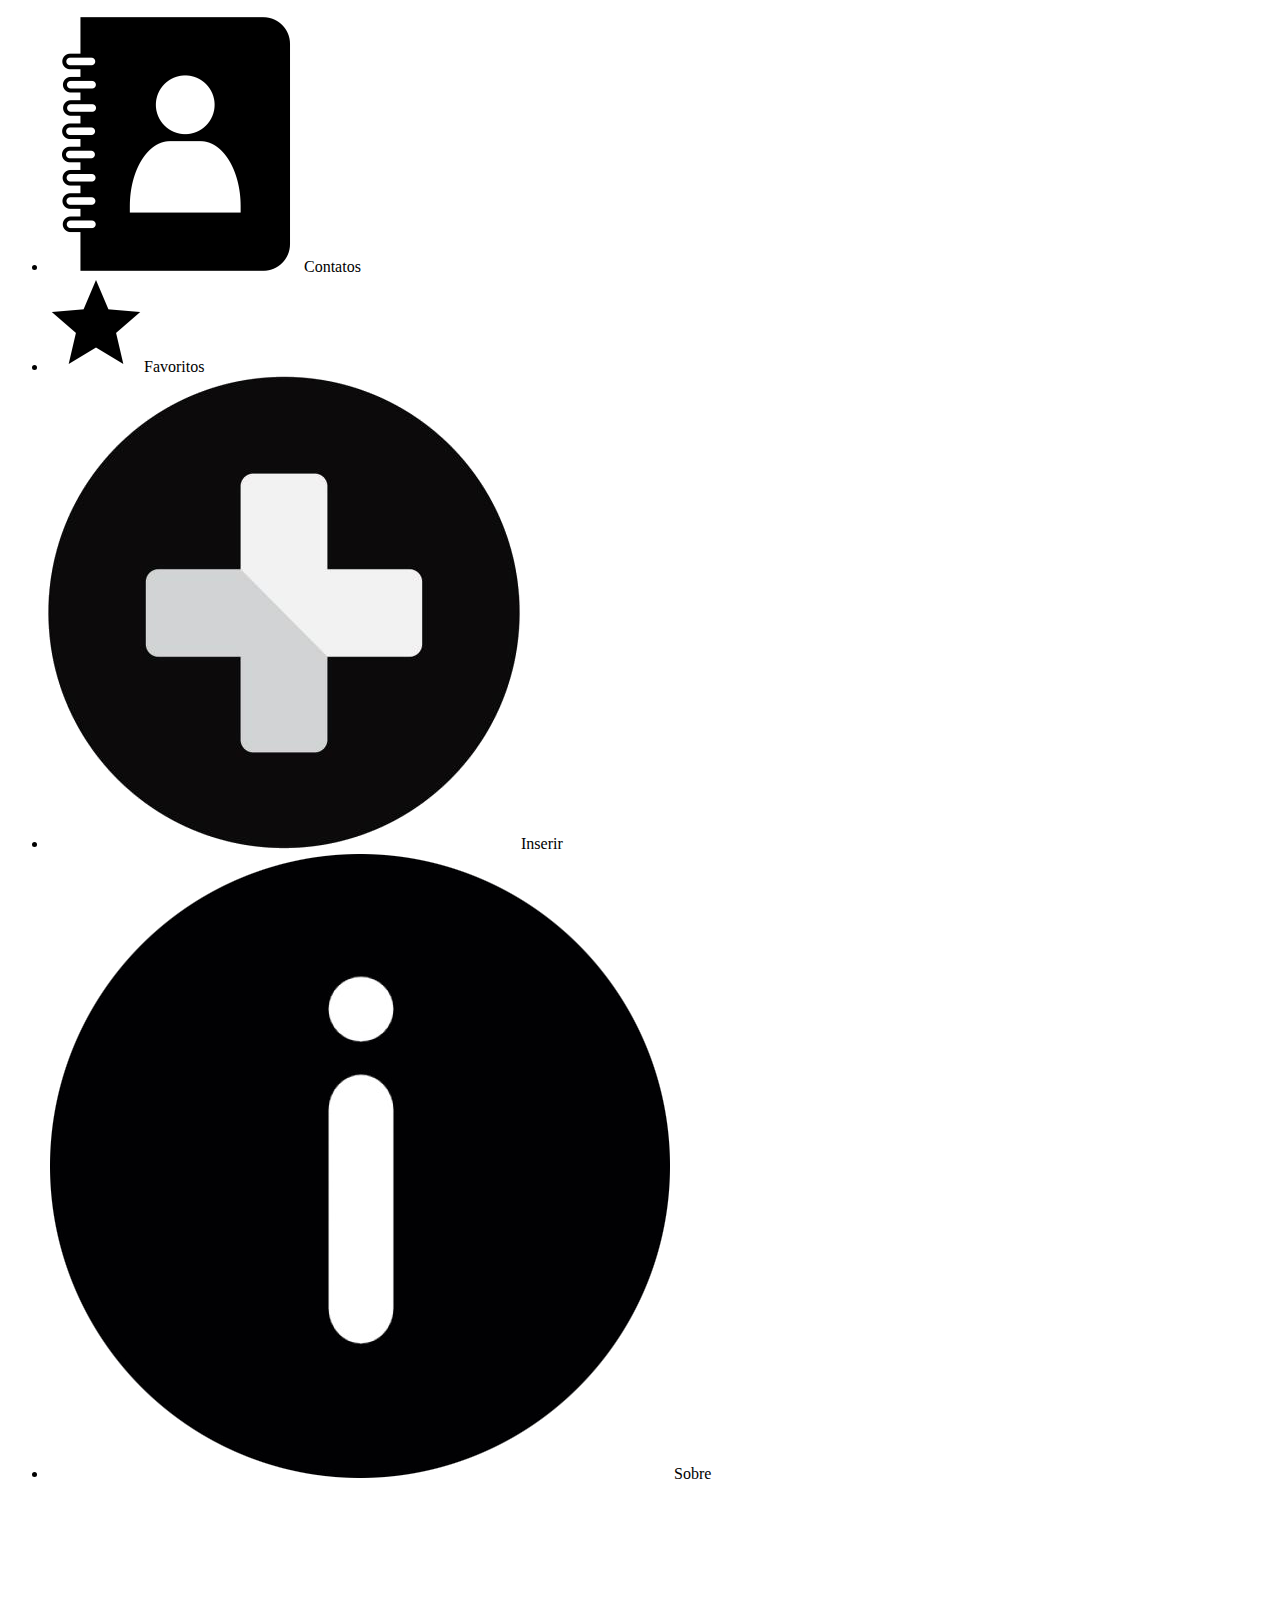
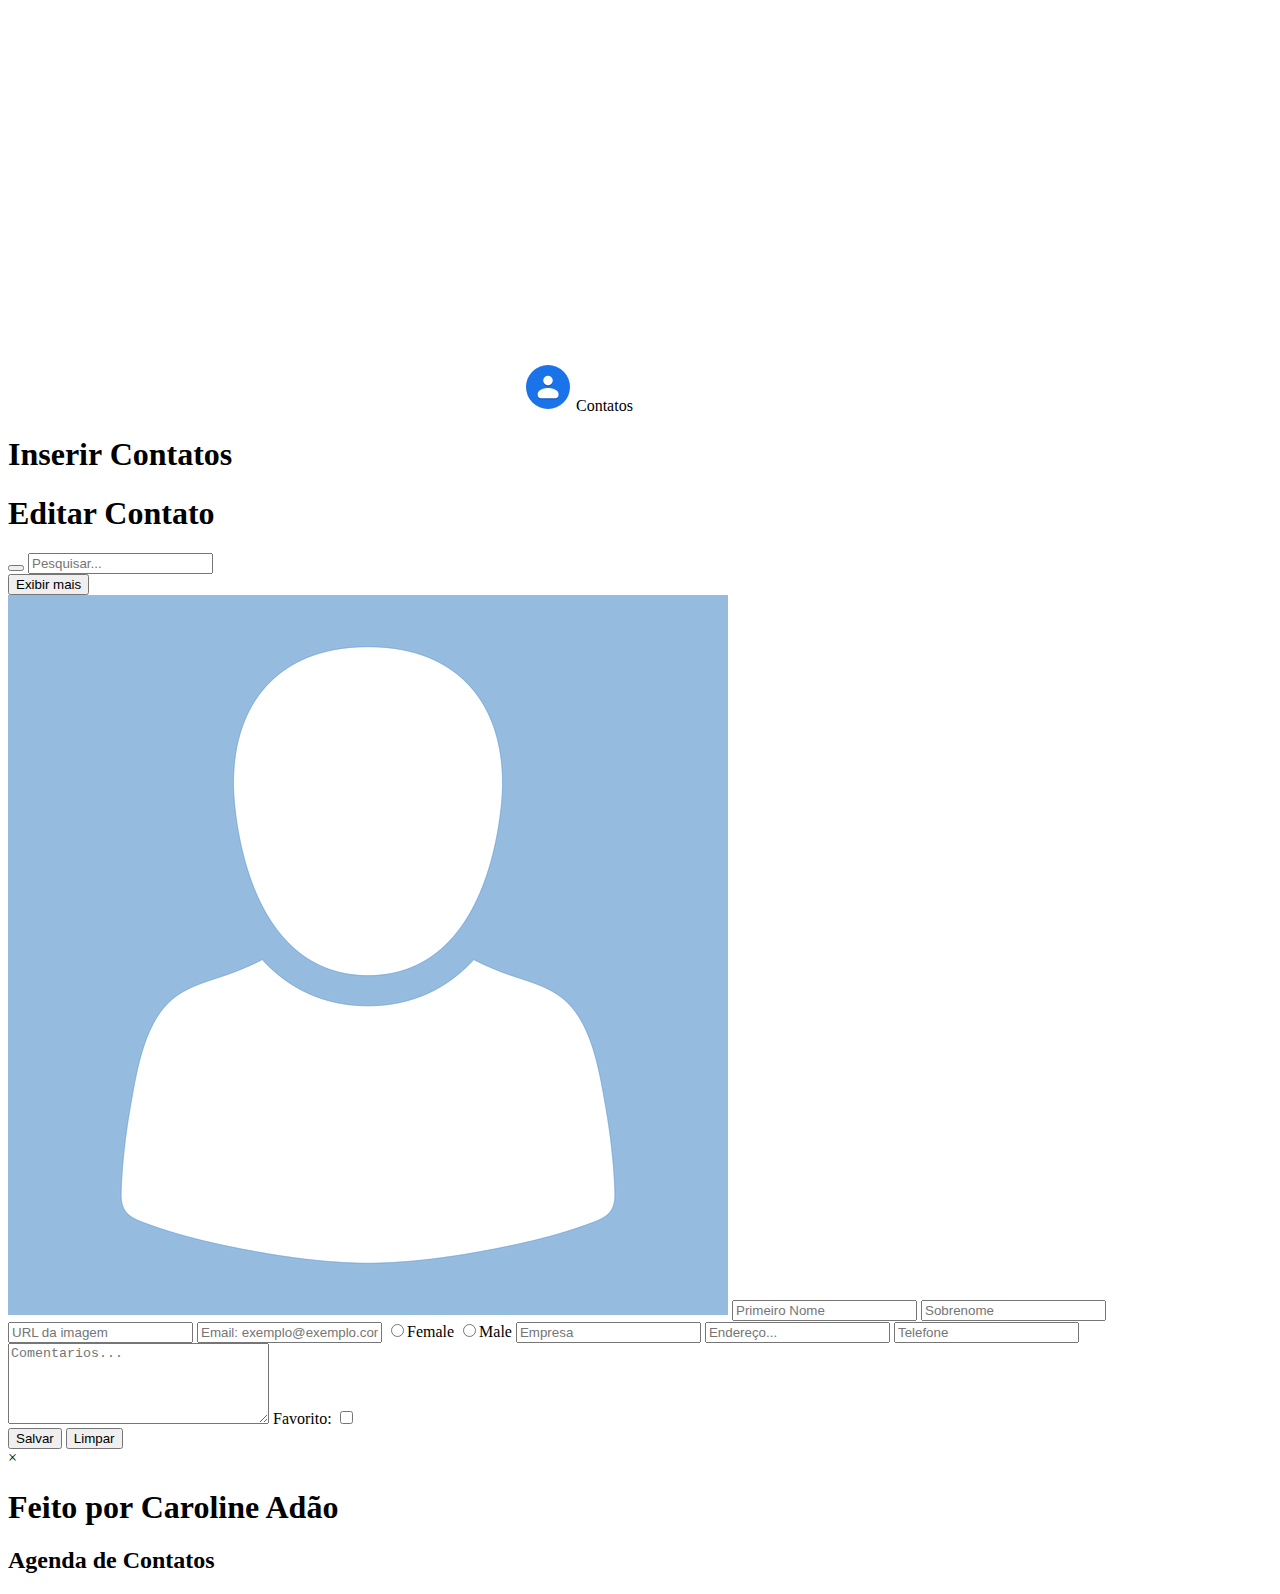
==== javascript/src/index.html @ 425209d2 "atualizando" ====
<!DOCTYPE html>
<html lang="en">
<head>
    <meta charset="UTF-8">
    <meta name="viewport" content="width=device-width, initial-scale=1.0">
    <meta http-equiv="X-UA-Compatible" content="ie=edge">
    <title>Agenda de Contatos</title>
</head>
<body>
    <header class="header">                               
        <nav class="nav-menu" id="nav-menu">
            <ul>
                <li id="li-ctt"><img class="nav-img" src="img/ctt.png" alt="Contatos">Contatos</li>
                <li id="li-fav"><img class="nav-img" src="img/favorito.png" alt="Favoritos">Favoritos</li>
                <li id="li-ins"><img class="nav-img" src="img/more.png" alt="Inserir">Inserir</li>
                <li id="li-sobre"><img class="nav-img" src="img/sobre.png" alt="Sobre">Sobre</li>
            </ul>
        </nav>
    </header>
    <div class="superior">
        <nav class="nav-bar">
            <img id="img-header1" class="icon-menu" src="img/menu.png" alt="Menu">
            <img id="img-header2" src="img/contatos.png" alt="Contatos"> <span>Contatos</span>
        </nav>

        <div class="pesquisar">
            <h1 id="h1-inserir">Inserir Contatos</h1>
            <h1 id="h1-editar">Editar Contato</h1>
            <form id="form-pesquisa">
                <button class="btn-lupa" type="submit"></button>
                <input type="text" id="busca" placeholder="Pesquisar..."/>
            </form>
        </div>
    </div>
    <main class="container">

        <!-- SECTION QUE EXIBE OS CONTATOS -->
        <section class="contatos" id="contatos">
            <div class="boxes" id="boxes">
                <!-- inner html -->
            </div>
            <div class="boxes-fav" id="boxes-fav">

            </div>
            <button class="btn-mais">Exibir mais</button>
        </section>

        <!-- SECTION DE INSERIR OS CONTATOS -->
        <section class="inserir">
            <form id="form-inserir">
                <img class="img-avatar" id="img-avatar" src="./img/avatar.png" alt="Avatar">
                <input class="inputs" type="text" name="fname" id="in-fname" maxlength="20" placeholder="Primeiro Nome" required>
                <input class="inputs" type="text" name="lname" id="in-lname" maxlength="30" placeholder="Sobrenome" required>
                <input class="inputs" type="text" id="in-avatar" placeholder="URL da imagem" required>
                <input class="inputs" type="email" name="email" id="in-email" placeholder="Email: exemplo@exemplo.com" required>
                <input class="inpcheck" type="radio" name="gender" id="in-gender" value="f" >Female
                <input class="inpcheck" type="radio" name="gender" id="in-gender" value="m" >Male
                <input class="inputs" type="text" name="company" id="in-company" placeholder="Empresa" required>
                <input class="inputs" type="text" name="address" id="in-address" placeholder="Endereço..." required>
                <input class="inputs" type="text" name="phone" id="in-phone" maxlength="11" placeholder="Telefone" required>
                <textarea class="inputs" name="comments" id="in-comments" cols="30" rows="5" placeholder="Comentarios..." required></textarea>
                <label id="lblfavorito" for="fav">Favorito:</label> <input class="inpcheck" type="checkbox" name="fav" id="in-fav" value="true"><br>
                <input class="btn-inserir" id="btn-inserir" type="submit" value="Salvar">
                <input class="btn-inserir" type="reset" value="Limpar">
            </form>
        </section>

        <!-- SECTION DE EDIÇÃO DOS CONTATOS -->
        <section class="editar" id="editar">
            <!-- inner html -->
        </section>
        <div class="modal" id="modal">
                    
        </div>
        <div class="modalSobre" id="modalSobre">
            <div class="SobreContent">
                <span class="closeSobre">&times;</span>
                <h1>Feito por Caroline Adão</h1>
                <h2>Agenda de Contatos</h2>
            </div>
        </div>
    </main>
</body>
</html>
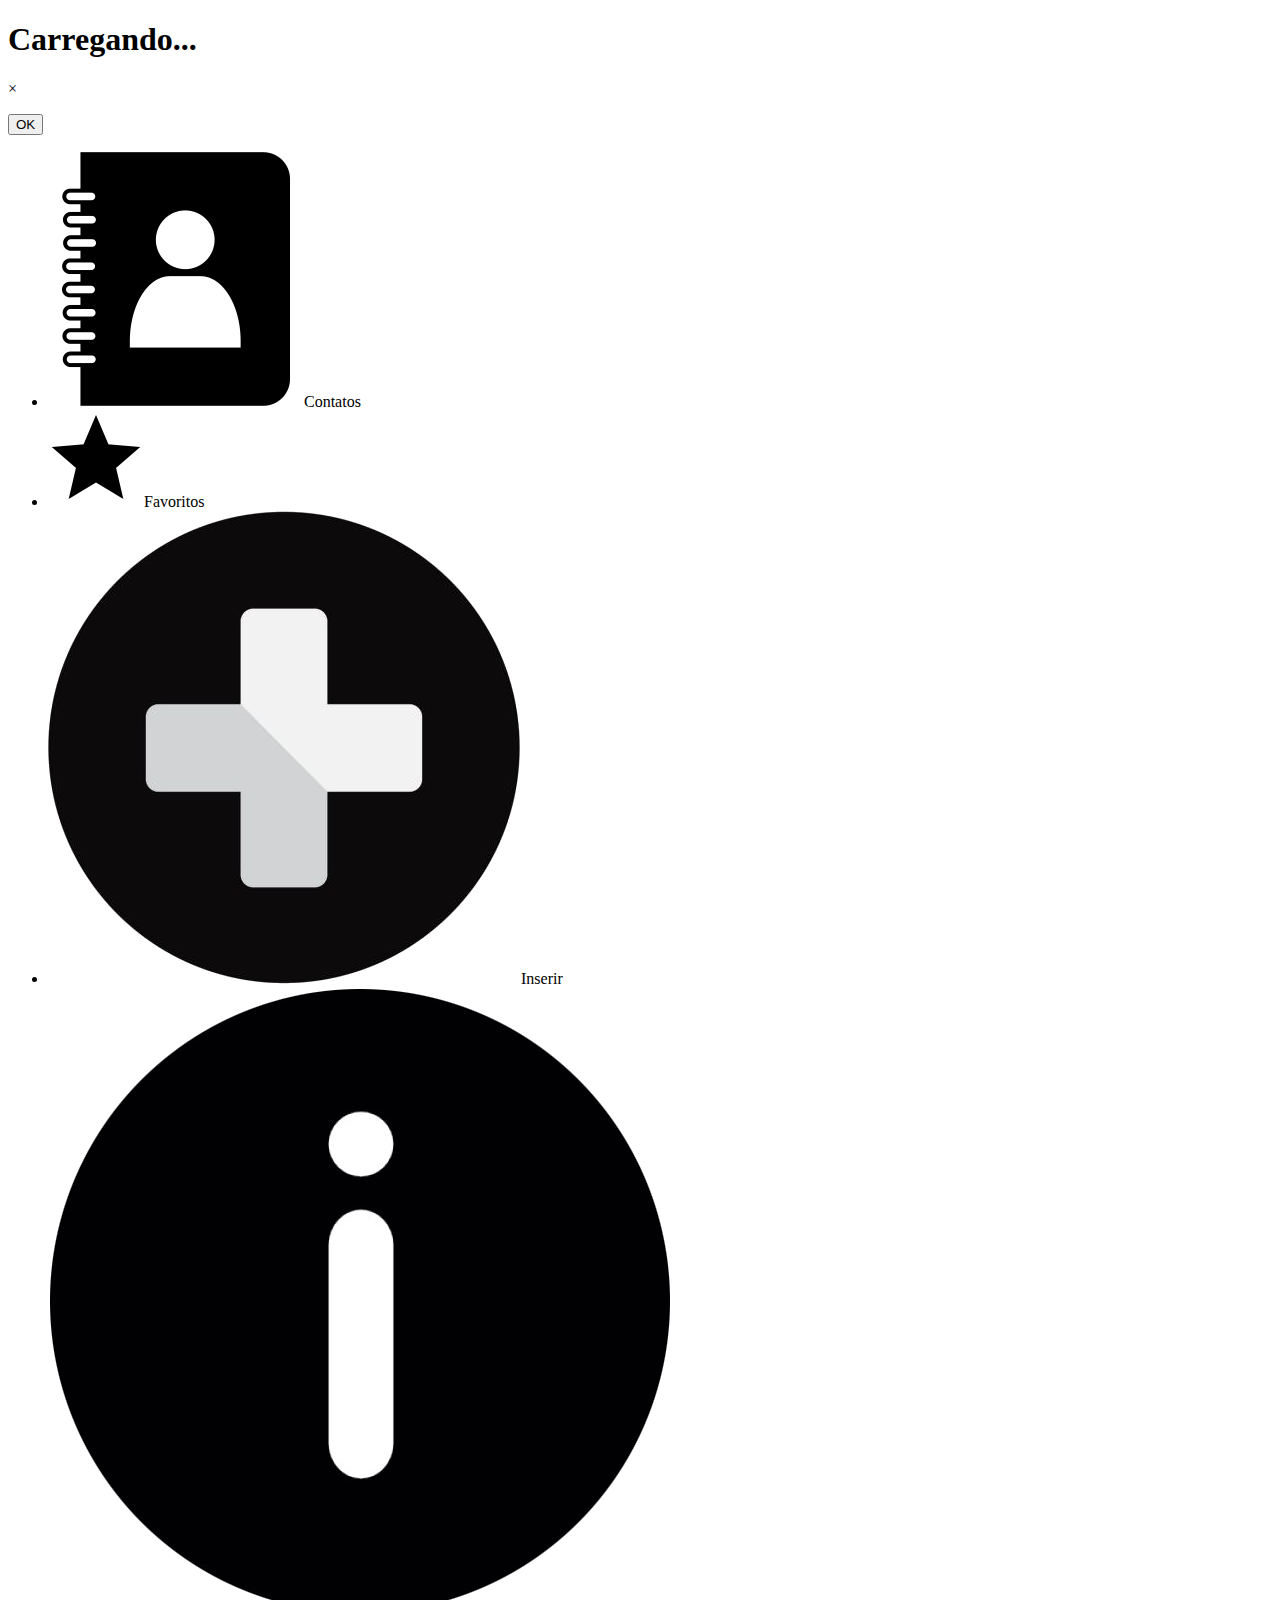
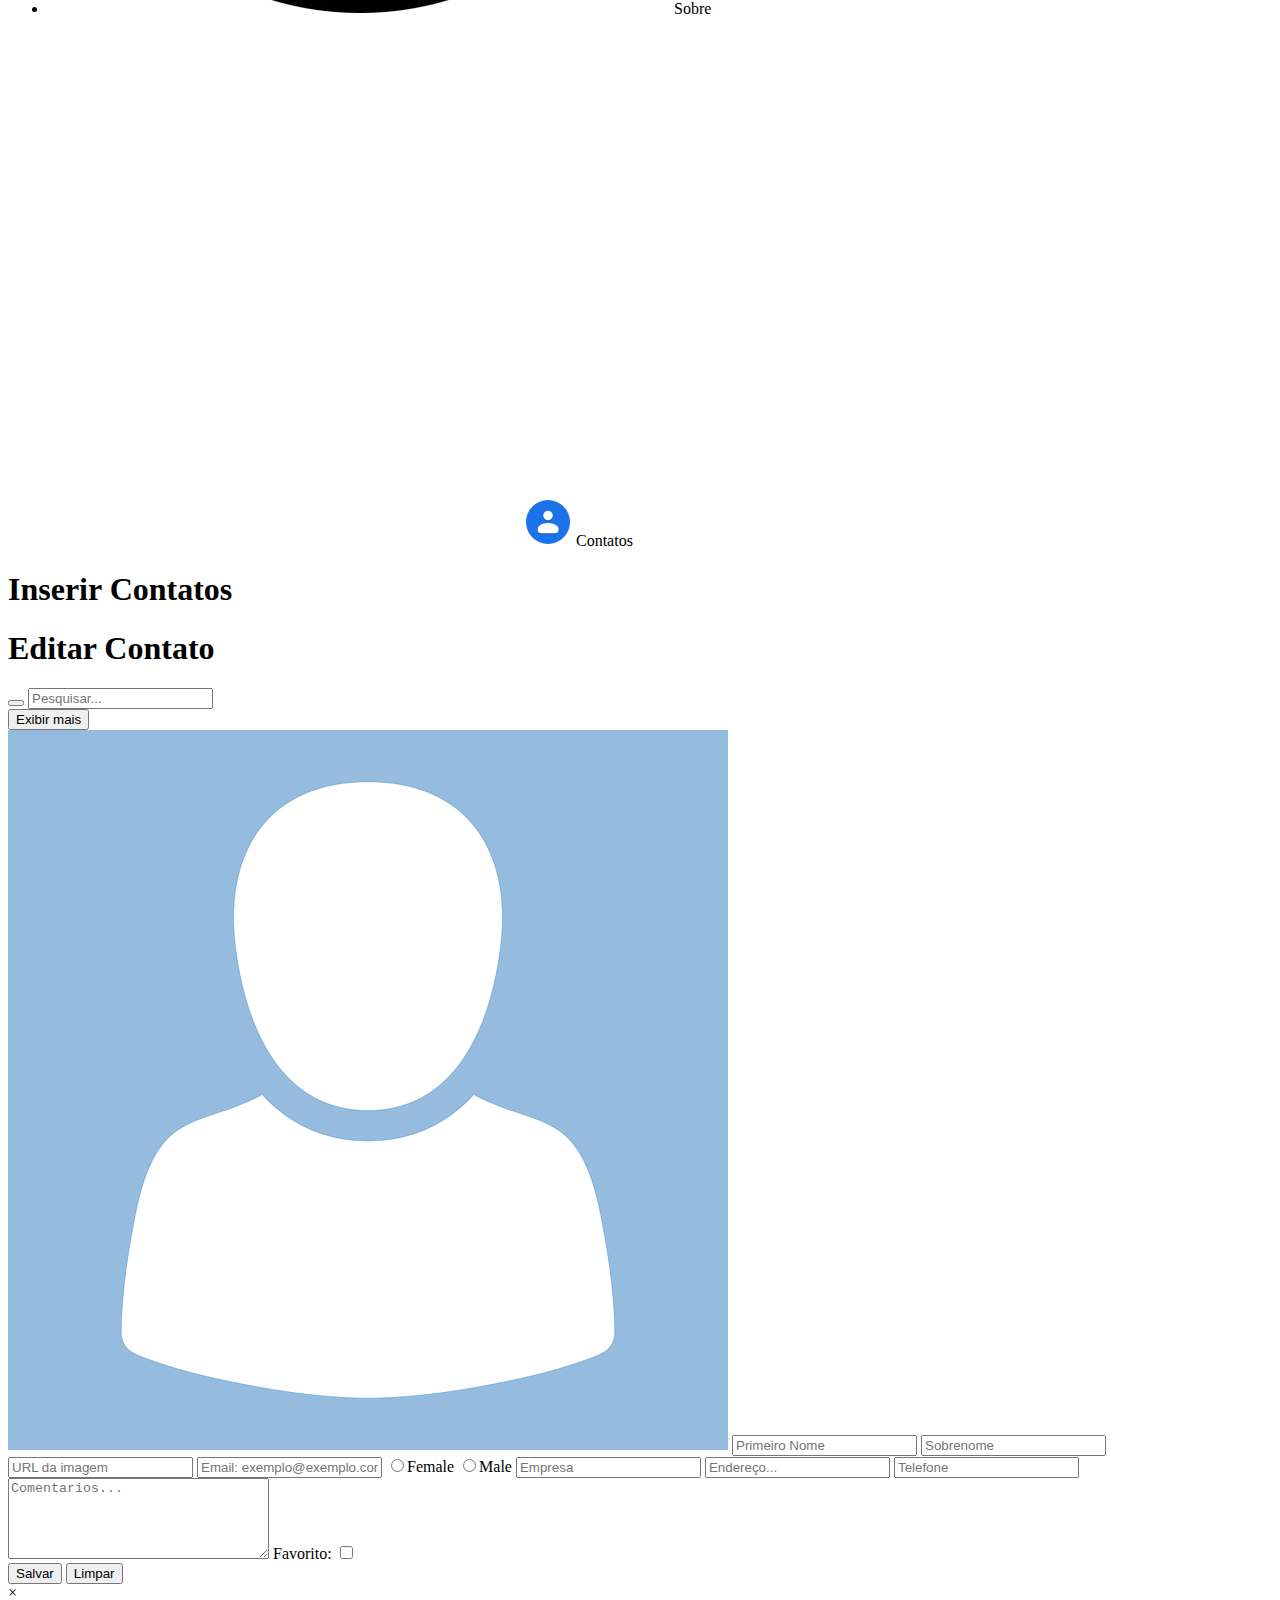
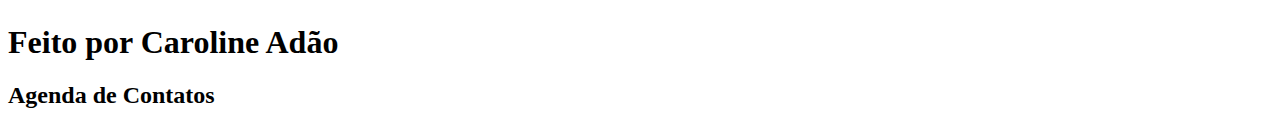
==== commit a42a4378: "verificacao" ====
--- a/javascript/src/index.html
+++ b/javascript/src/index.html
@@ -7,13 +7,25 @@
     <title>Agenda de Contatos</title>
 </head>
 <body>
+    <div class="carregando">
+        <h1>Carregando...</h1>
+    </div>
+
+    <div class="modalAvisos">
+        <div class="avisoContent">
+            <span class="closeAviso">&times;</span>
+            <p id="conteudoAviso"></p>
+            <button id="btnAviso">OK</button>
+        </div>
+    </div>
+
     <header class="header">                               
         <nav class="nav-menu" id="nav-menu">
             <ul>
-                <li id="li-ctt"><img class="nav-img" src="img/ctt.png" alt="Contatos">Contatos</li>
-                <li id="li-fav"><img class="nav-img" src="img/favorito.png" alt="Favoritos">Favoritos</li>
-                <li id="li-ins"><img class="nav-img" src="img/more.png" alt="Inserir">Inserir</li>
-                <li id="li-sobre"><img class="nav-img" src="img/sobre.png" alt="Sobre">Sobre</li>
+                <li class="li" id="li-ctt"><img class="nav-img" src="img/ctt.png" alt="Contatos">Contatos</li>
+                <li class="li" id="li-fav"><img class="nav-img" src="img/favorito.png" alt="Favoritos">Favoritos</li>
+                <li class="li" id="li-ins"><img class="nav-img" src="img/more.png" alt="Inserir">Inserir</li>
+                <li class="li" id="li-sobre"><img class="nav-img" src="img/sobre.png" alt="Sobre">Sobre</li>
             </ul>
         </nav>
     </header>
@@ -39,9 +51,6 @@
             <div class="boxes" id="boxes">
                 <!-- inner html -->
             </div>
-            <div class="boxes-fav" id="boxes-fav">
-
-            </div>
             <button class="btn-mais">Exibir mais</button>
         </section>
 
@@ -52,15 +61,15 @@
                 <input class="inputs" type="text" name="fname" id="in-fname" maxlength="20" placeholder="Primeiro Nome" required>
                 <input class="inputs" type="text" name="lname" id="in-lname" maxlength="30" placeholder="Sobrenome" required>
                 <input class="inputs" type="text" id="in-avatar" placeholder="URL da imagem" required>
-                <input class="inputs" type="email" name="email" id="in-email" placeholder="Email: exemplo@exemplo.com" required>
+                <input class="inputs" type="text" name="email" id="in-email" placeholder="Email: exemplo@exemplo.com">
                 <input class="inpcheck" type="radio" name="gender" id="in-gender" value="f" >Female
                 <input class="inpcheck" type="radio" name="gender" id="in-gender" value="m" >Male
                 <input class="inputs" type="text" name="company" id="in-company" placeholder="Empresa" required>
-                <input class="inputs" type="text" name="address" id="in-address" placeholder="Endereço..." required>
-                <input class="inputs" type="text" name="phone" id="in-phone" maxlength="11" placeholder="Telefone" required>
-                <textarea class="inputs" name="comments" id="in-comments" cols="30" rows="5" placeholder="Comentarios..." required></textarea>
+                <input class="inputs" type="text" name="address" id="in-address" placeholder="Endereço...">
+                <input class="inputs" type="text" name="phone" id="in-phone" maxlength="15" placeholder="Telefone">
+                <textarea class="inputs" name="comments" id="in-comments" cols="30" rows="5" placeholder="Comentarios..."></textarea>
                 <label id="lblfavorito" for="fav">Favorito:</label> <input class="inpcheck" type="checkbox" name="fav" id="in-fav" value="true"><br>
-                <input class="btn-inserir" id="btn-inserir" type="submit" value="Salvar">
+                <input class="btn-inserir" id="btn-inserir" type="button" value="Salvar">
                 <input class="btn-inserir" type="reset" value="Limpar">
             </form>
         </section>
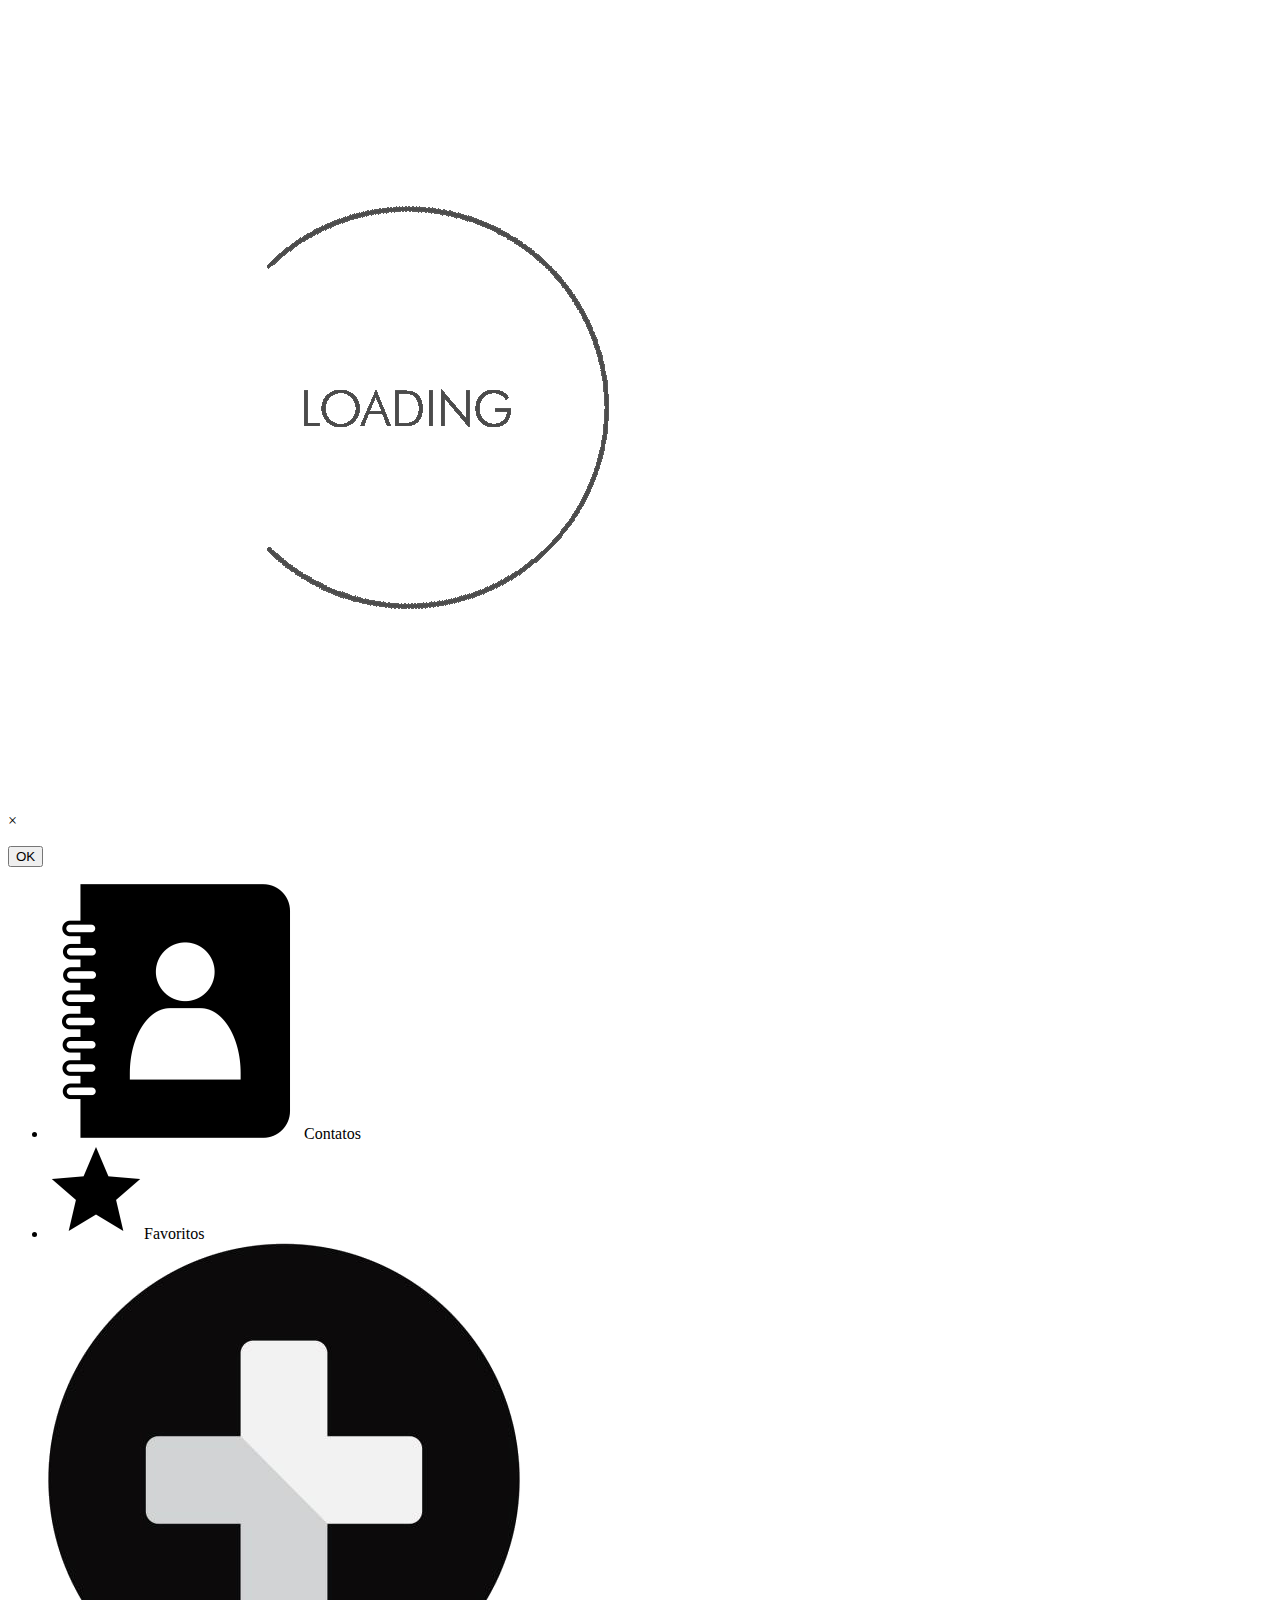
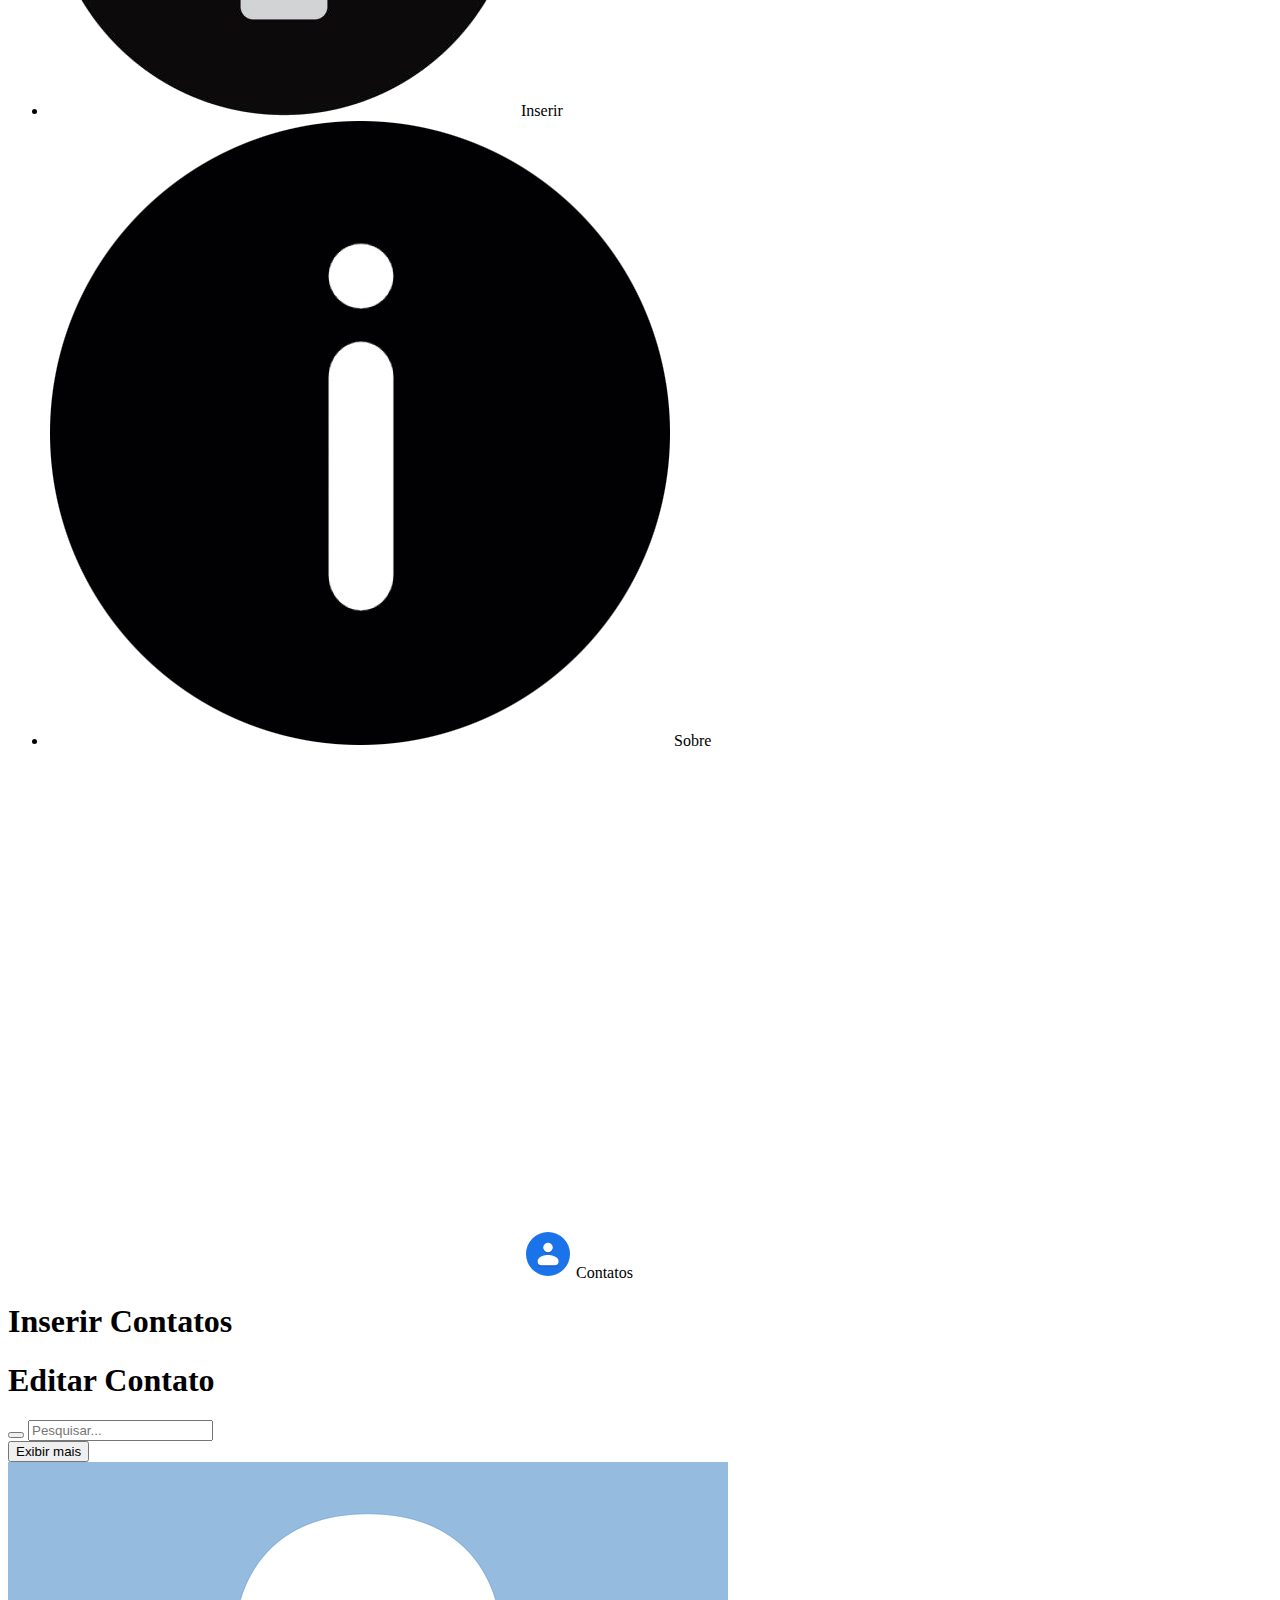
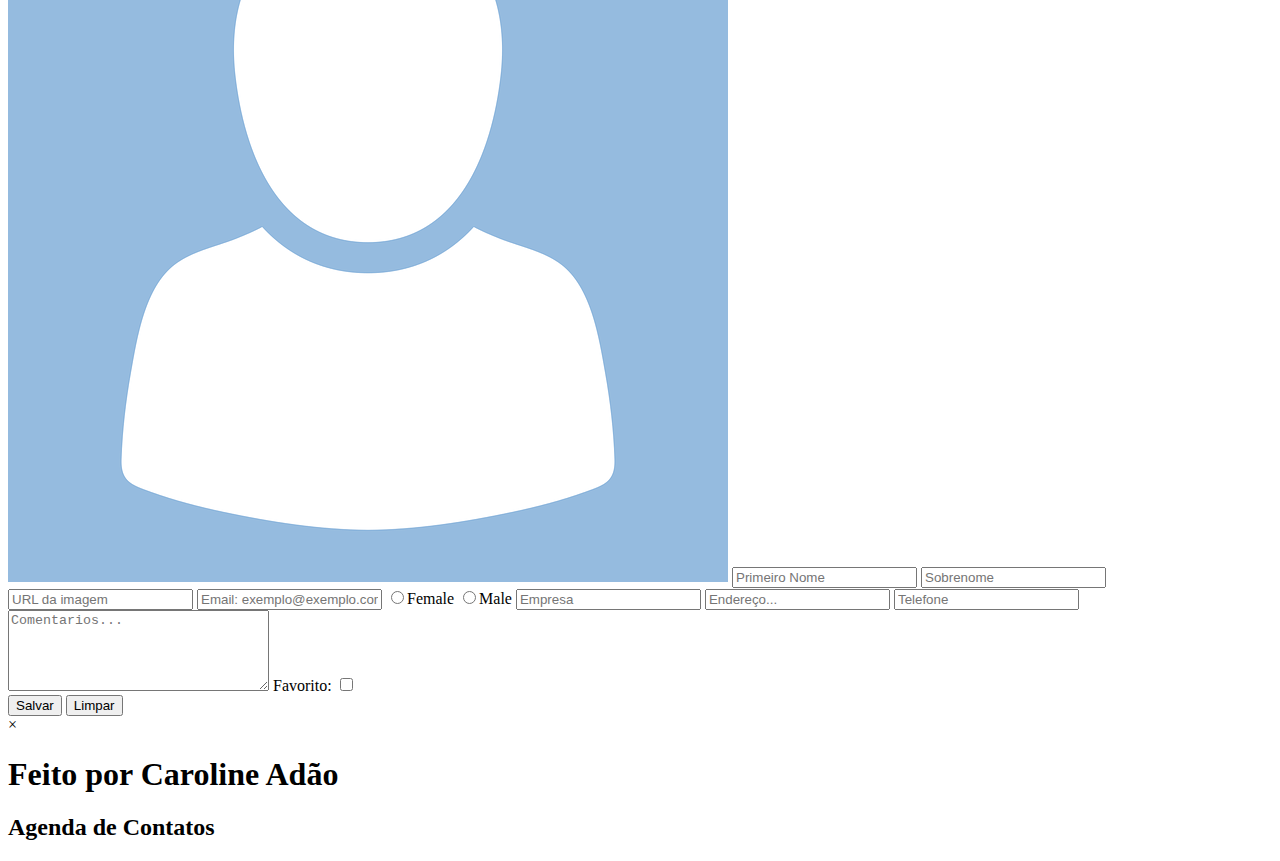
==== commit 34365741: "colocando gif de loading" ====
--- a/javascript/src/index.html
+++ b/javascript/src/index.html
@@ -8,7 +8,8 @@
 </head>
 <body>
     <div class="carregando">
-        <h1>Carregando...</h1>
+        <img src="img/loading.gif" alt="Carregando">
+        <!-- <h1>Carregando...</h1> -->
     </div>
 
     <div class="modalAvisos">
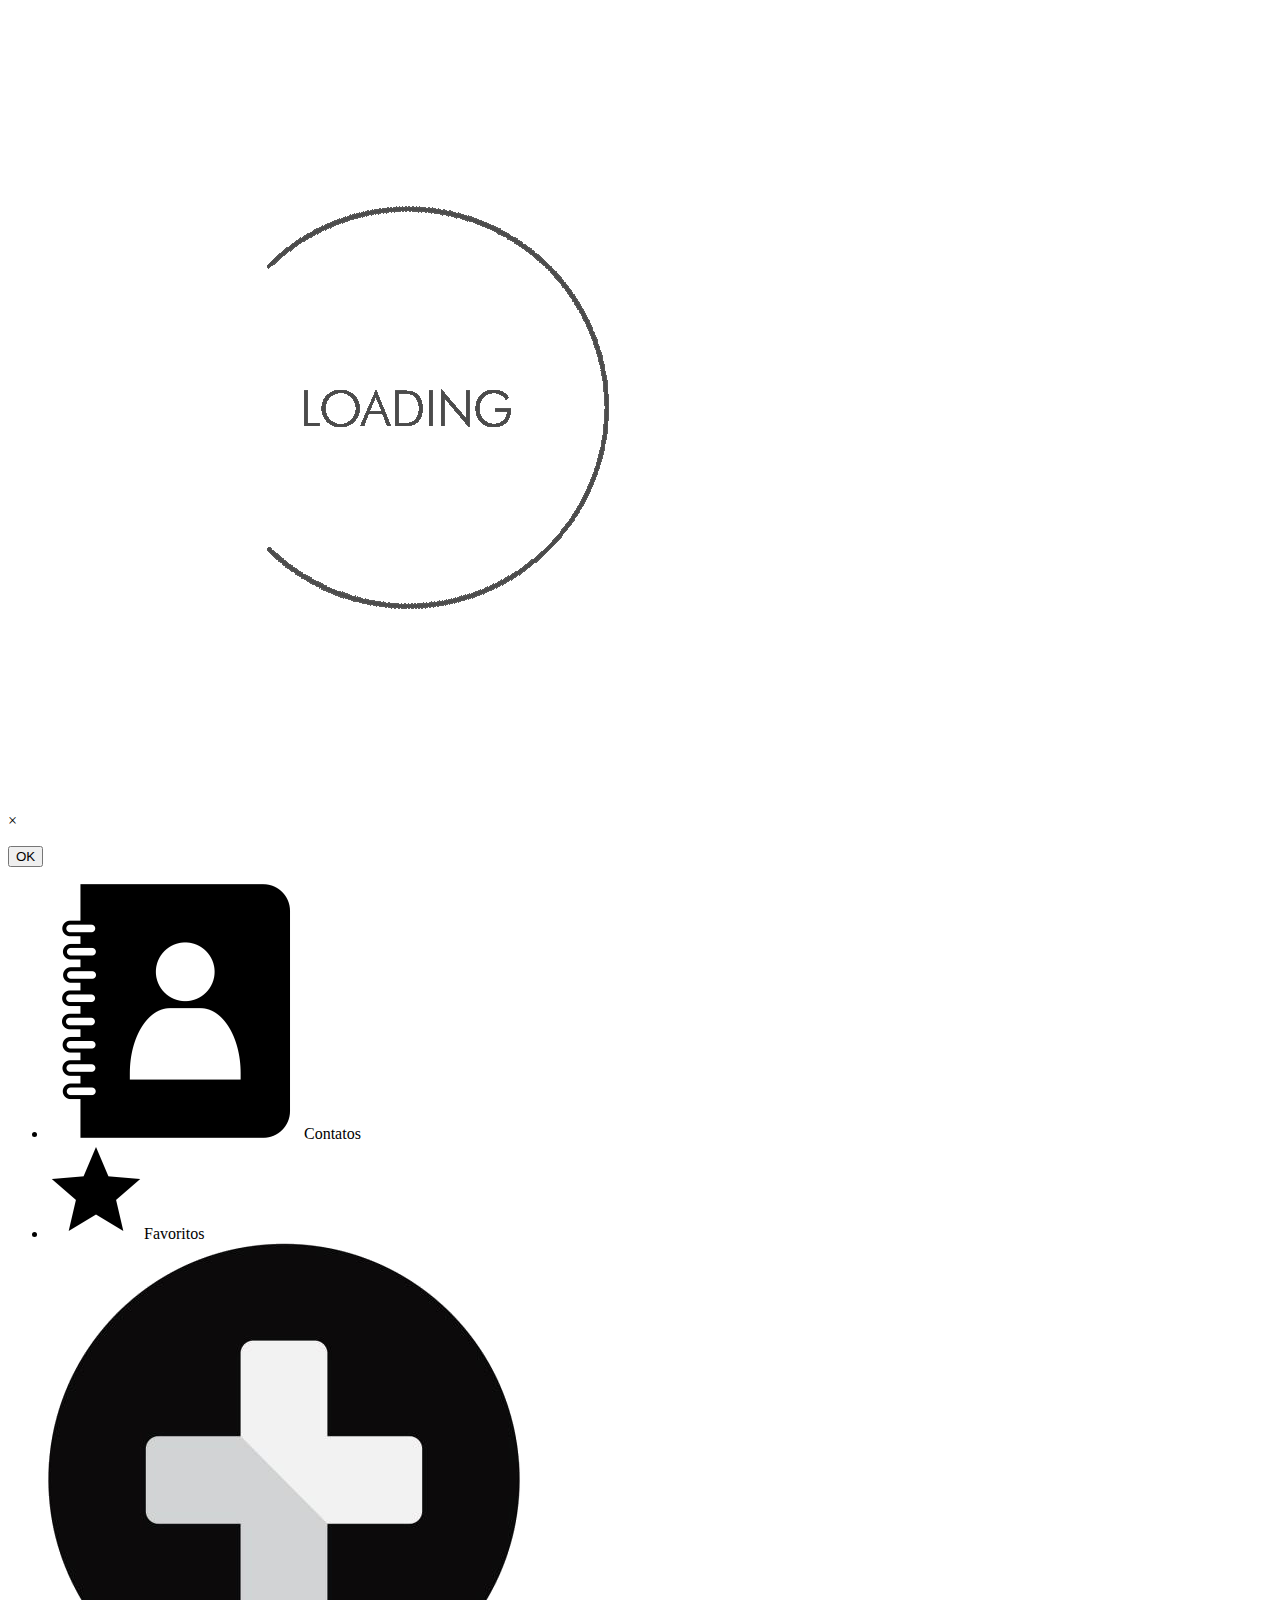
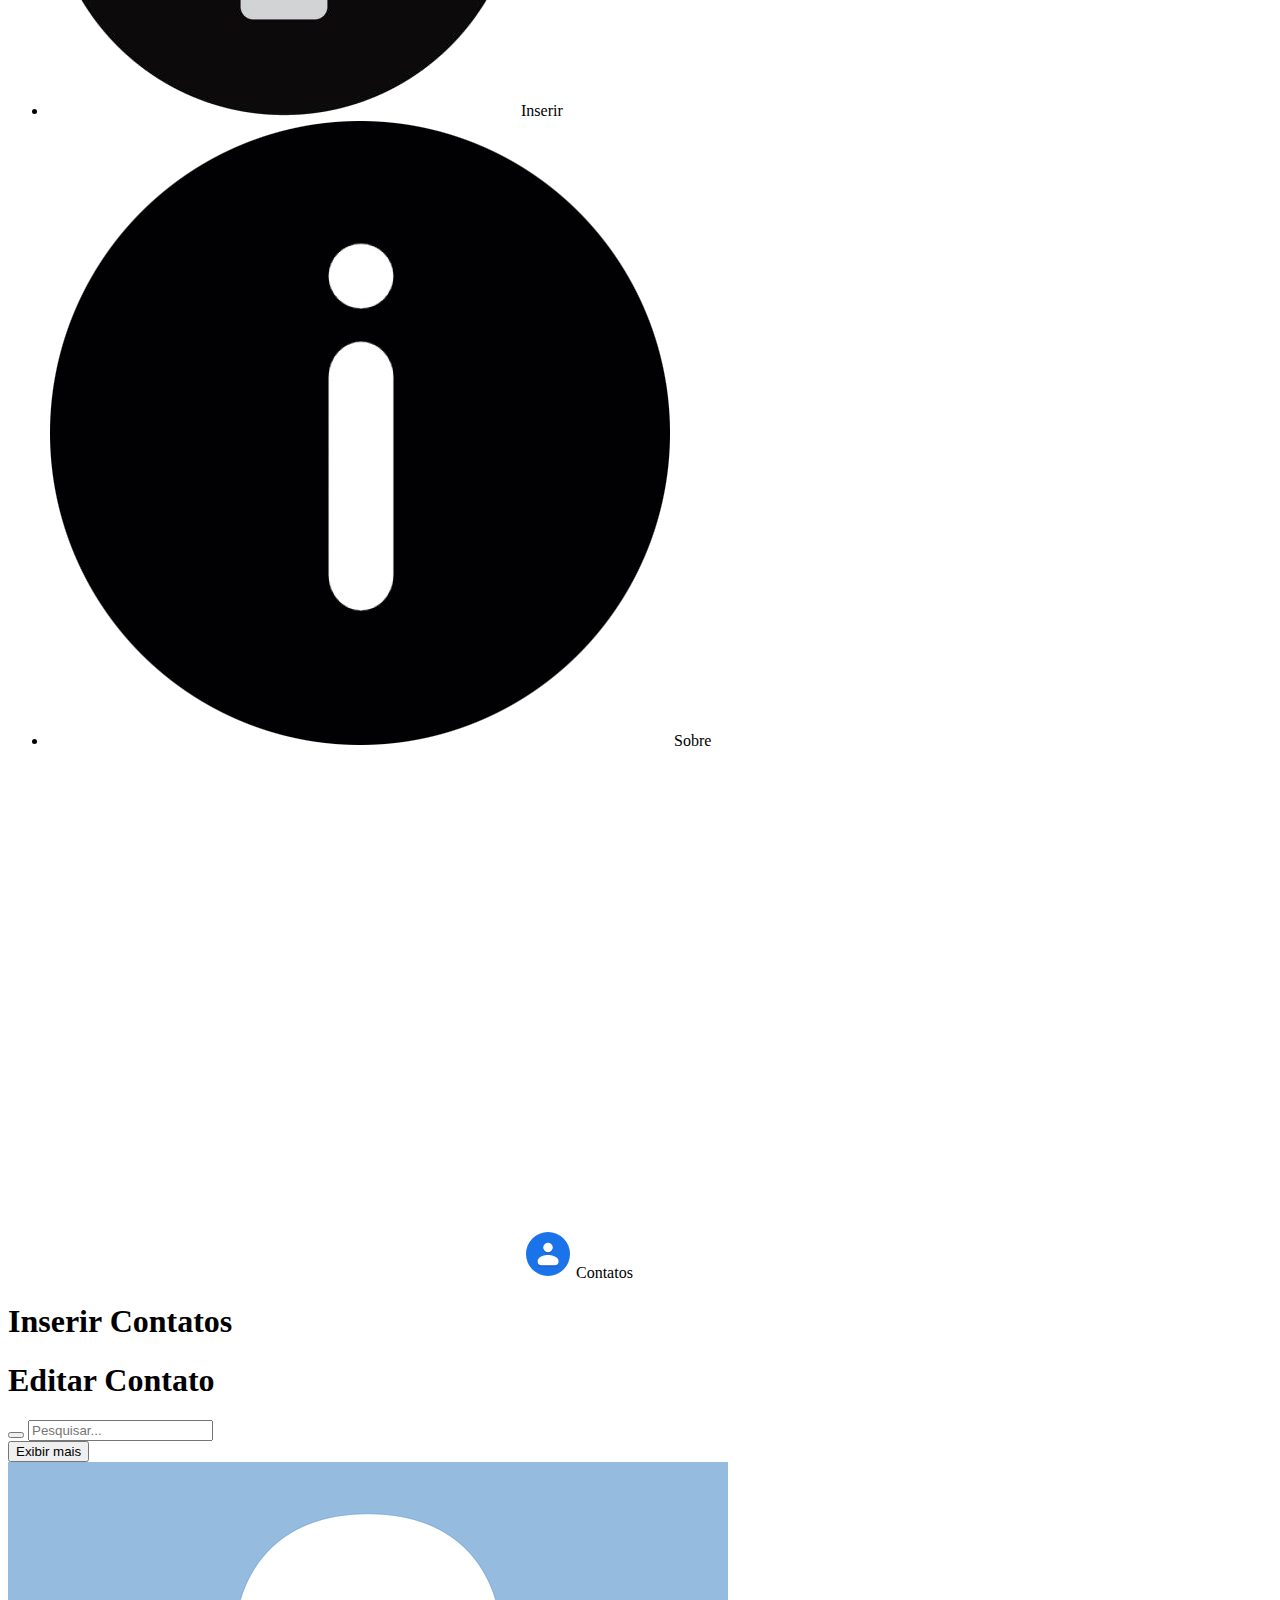
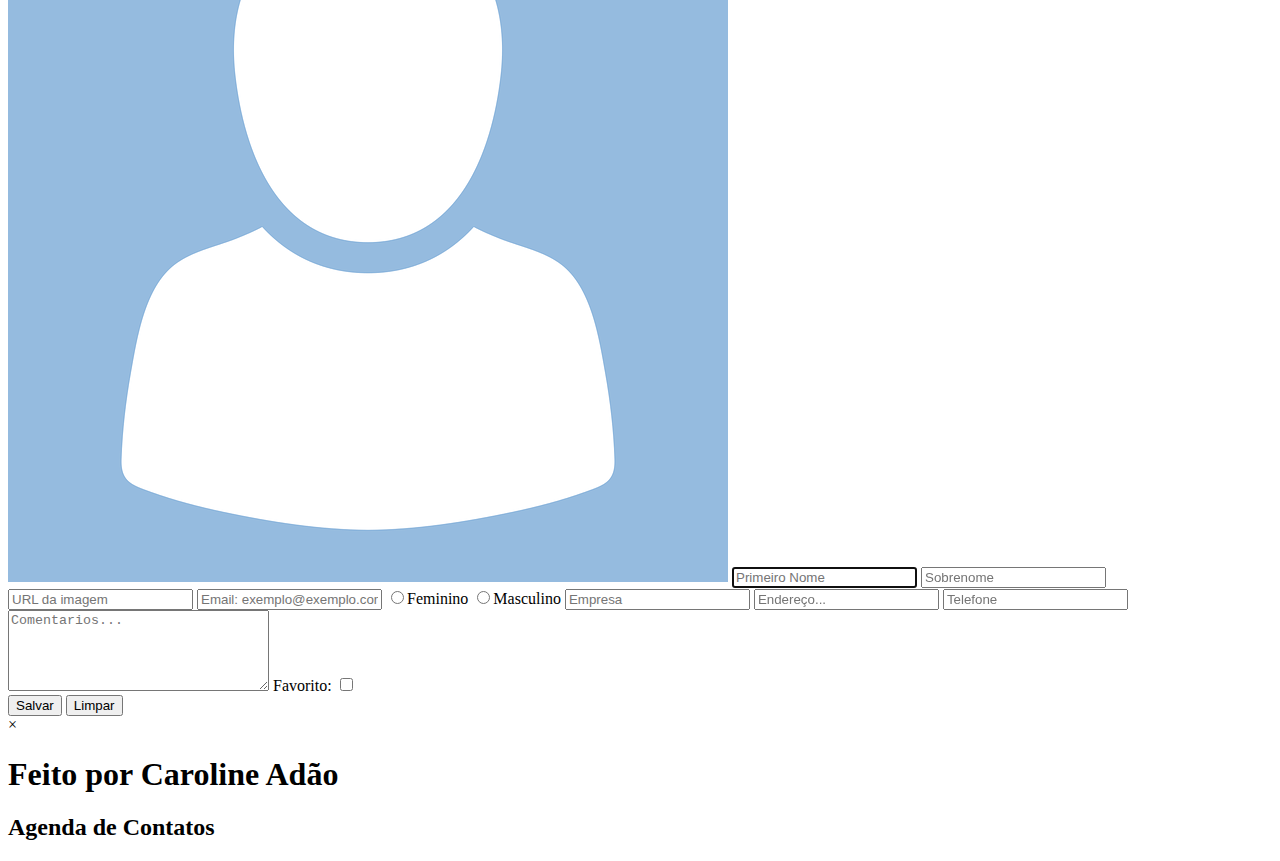
==== commit 2f163112: "arrumando nomeação checkbox" ====
--- a/javascript/src/index.html
+++ b/javascript/src/index.html
@@ -59,13 +59,13 @@
         <section class="inserir">
             <form id="form-inserir">
                 <img class="img-avatar" id="img-avatar" src="./img/avatar.png" alt="Avatar">
-                <input class="inputs" type="text" name="fname" id="in-fname" maxlength="20" placeholder="Primeiro Nome" required>
-                <input class="inputs" type="text" name="lname" id="in-lname" maxlength="30" placeholder="Sobrenome" required>
-                <input class="inputs" type="text" id="in-avatar" placeholder="URL da imagem" required>
+                <input class="inputs" type="text" name="fname" id="in-fname" maxlength="20" placeholder="Primeiro Nome" autofocus >
+                <input class="inputs" type="text" name="lname" id="in-lname" maxlength="30" placeholder="Sobrenome">
+                <input class="inputs" type="text" id="in-avatar" placeholder="URL da imagem">
                 <input class="inputs" type="text" name="email" id="in-email" placeholder="Email: exemplo@exemplo.com">
-                <input class="inpcheck" type="radio" name="gender" id="in-gender" value="f" >Female
-                <input class="inpcheck" type="radio" name="gender" id="in-gender" value="m" >Male
-                <input class="inputs" type="text" name="company" id="in-company" placeholder="Empresa" required>
+                <input class="inpcheck" type="radio" name="gender" id="in-gender" value="f" >Feminino
+                <input class="inpcheck" type="radio" name="gender" id="in-gender" value="m" >Masculino
+                <input class="inputs" type="text" name="company" id="in-company" placeholder="Empresa">
                 <input class="inputs" type="text" name="address" id="in-address" placeholder="Endereço...">
                 <input class="inputs" type="text" name="phone" id="in-phone" maxlength="15" placeholder="Telefone">
                 <textarea class="inputs" name="comments" id="in-comments" cols="30" rows="5" placeholder="Comentarios..."></textarea>
